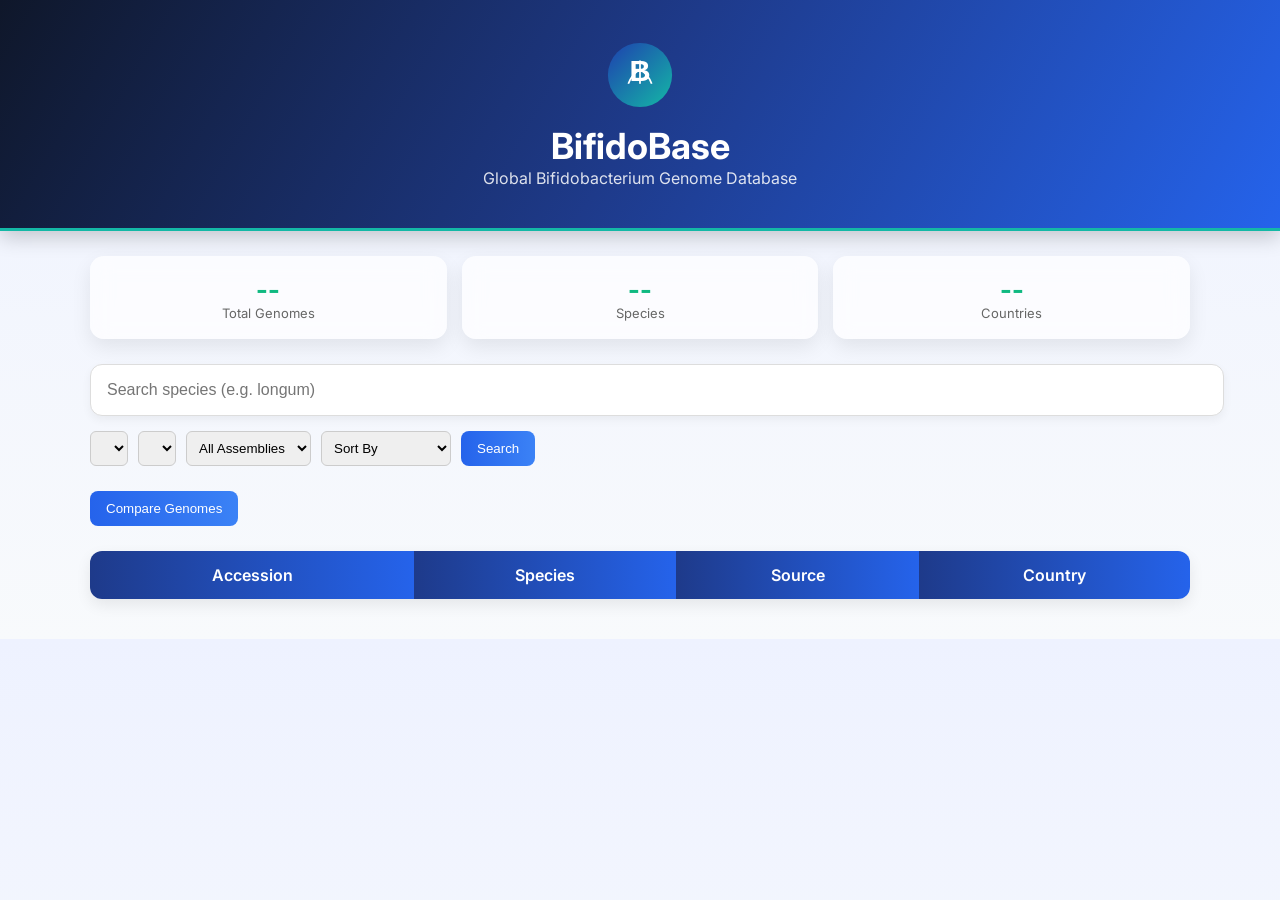
==== templates/index.html @ 85df411e "Initial commit - BifidoBase" ====
<!DOCTYPE html>
<html>
<head>
    <title>BifidoBase</title>

    <link href="https://fonts.googleapis.com/css2?family=Inter:wght@300;400;600;700&display=swap" rel="stylesheet">

    <style>
body {
    margin: 0;
    font-family: 'Inter', sans-serif;
    background: linear-gradient(180deg, #eef2ff, #f8fafc);
}

/* ===== HEADER ===== */
.header {
    background: linear-gradient(120deg, #0f172a, #1e3a8a, #2563eb);
    color: white;
    padding: 40px 20px;
    text-align: center;
    box-shadow: 0 6px 20px rgba(0,0,0,0.2);
    border-bottom: 3px solid #14b8a6; /* FIXED missing ; */
}

.logo-img {
    width: 70px;
    margin-bottom: 10px;
}

.title {
    font-size: 36px;
    font-weight: 700;
}

.subtitle {
    font-size: 16px;
    opacity: 0.85;
}

/* ===== CONTAINER ===== */
.container {
    max-width: 1100px;
    margin: auto;
    padding: 25px;
}

/* ===== STATS ===== */
.stats {
    display: flex;
    gap: 15px;
    margin-bottom: 25px;
}

.stat-card {
    flex: 1;
    padding: 18px;
    border-radius: 14px;
    text-align: center;
    background: rgba(255,255,255,0.7);
    backdrop-filter: blur(10px);
    box-shadow: 0 8px 20px rgba(0,0,0,0.08);
    transition: all 0.25s ease;
}

.stat-card:hover {
    transform: translateY(-5px);
}

.stat-value {
    font-size: 26px;
    font-weight: bold;
    color: #10b981;
}

.stat-label {
    font-size: 13px;
    color: #666;
}

/* ===== SEARCH ===== */
.search-box {
    margin-bottom: 15px;
}

#searchBox {
    width: 100%;
    padding: 16px;
    font-size: 16px;
    border-radius: 12px;
    border: 1px solid #ddd;
    box-shadow: 0 4px 10px rgba(0,0,0,0.05);
}

/* ===== FILTERS ===== */
.filters {
    display: flex;
    gap: 10px;
    flex-wrap: wrap;
    margin-bottom: 15px;
}

select {
    padding: 8px;
    border-radius: 6px;
    border: 1px solid #ccc;
}

/* ===== BUTTONS ===== */
button {
    background: linear-gradient(90deg, #2563eb, #3b82f6);
    color: white;
    border: none;
    padding: 10px 16px;
    border-radius: 8px;
    cursor: pointer;
    transition: all 0.2s ease;
}

button:hover {
    transform: scale(1.05);
    background: linear-gradient(90deg, #2563eb, #14b8a6);
}

/* ===== COMPARE BUTTON ===== */
.compare-btn {
    margin: 10px 0;
}

/* ===== TABLE ===== */
table {
    width: 100%;
    border-collapse: collapse;
    margin-top: 15px;
    background: white;
    border-radius: 12px;
    overflow: hidden;
    box-shadow: 0 6px 15px rgba(0,0,0,0.08);
}

th {
    background: linear-gradient(90deg, #1e3a8a, #2563eb);
    color: white;
    padding: 14px;
    font-weight: 600;
}

td {
    padding: 12px;
    border-bottom: 1px solid #eee;
}

tr:hover {
    background: #f1f5ff;
}

/* ===== RESULT COUNT ===== */
#resultCount {
    margin: 10px 0;
    font-weight: 500;
}

/* ===== PAGINATION ===== */
#pagination {
    margin-top: 15px;
    text-align: center;
}
    </style>
</head>

<body>

<!-- HEADER -->
<div class="header">
    <img src="/static/logo.svg" class="logo-img">
    <div class="title">BifidoBase</div>
    <div class="subtitle">Global Bifidobacterium Genome Database</div>
</div>

<div class="container">

    <!-- STATS -->
    <div class="stats">
        <div class="stat-card">
            <div class="stat-value" id="totalGenomes">--</div>
            <div class="stat-label">Total Genomes</div>
        </div>

        <div class="stat-card">
            <div class="stat-value" id="totalSpecies">--</div>
            <div class="stat-label">Species</div>
        </div>

        <div class="stat-card">
            <div class="stat-value" id="totalCountries">--</div>
            <div class="stat-label">Countries</div>
        </div>
    </div>

    <!-- SEARCH -->
    <div class="search-box">
        <input type="text" id="searchBox" placeholder="Search species (e.g. longum)">
        <div id="suggestions"></div>
    </div>

    <!-- FILTERS -->
    <div class="filters">
        <select id="sourceFilter"></select>
        <select id="countryFilter"></select>

        <select id="assemblyFilter">
            <option value="">All Assemblies</option>
            <option value="refseq">RefSeq</option>
            <option value="genbank">GenBank</option>
        </select>

        <select id="sortFilter">
            <option value="">Sort By</option>
            <option value="genome_size_desc">Genome Size ↓</option>
            <option value="genome_size_asc">Genome Size ↑</option>
            <option value="gc_content_desc">GC ↓</option>
            <option value="gc_content_asc">GC ↑</option>
        </select>

        <button onclick="searchData()">Search</button>
    </div>

    <div id="resultCount"></div>

    <!-- COMPARE BUTTON -->
    <a href="/compare-page">
        <button class="compare-btn">Compare Genomes</button>
    </a>

    <!-- TABLE -->
    <table>
        <thead>
            <tr>
                <th>Accession</th>
                <th>Species</th>
                <th>Source</th>
                <th>Country</th>
            </tr>
        </thead>
        <tbody id="resultsTable"></tbody>
    </table>

    <div id="pagination"></div>

</div>

<script src="{{ url_for('static', filename='script.js') }}"></script>

</body>
</html>
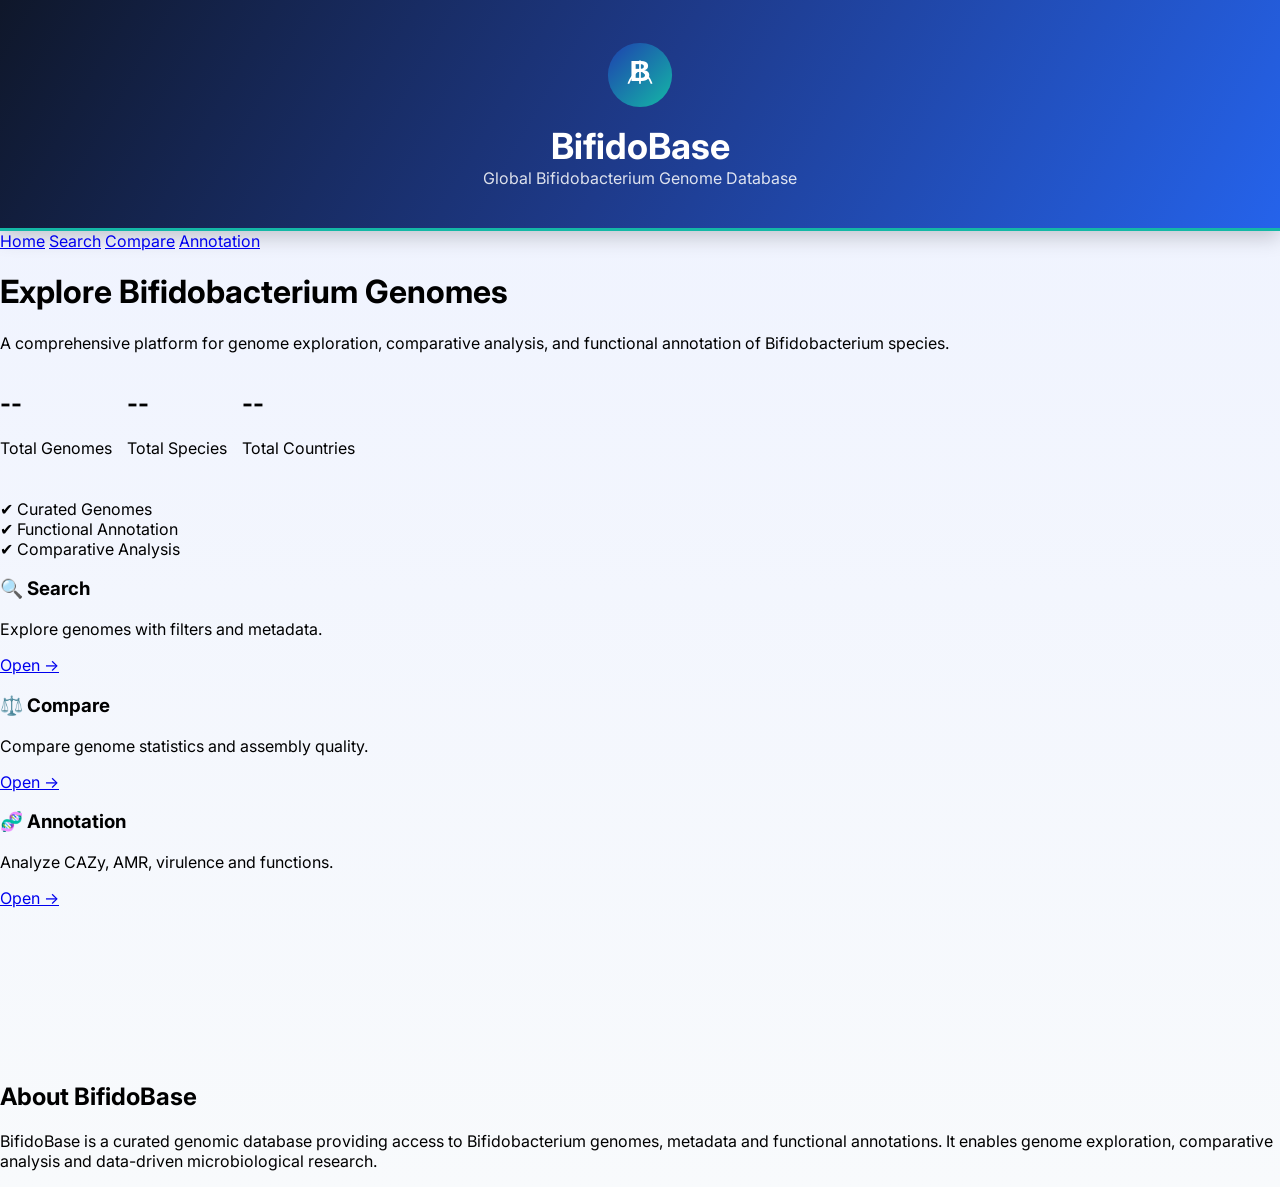
==== commit d44ccc9d: "Auto update: 2026-03-30_17-43" ====
--- a/templates/index.html
+++ b/templates/index.html
@@ -4,7 +4,7 @@
     <title>BifidoBase</title>
 
     <link href="https://fonts.googleapis.com/css2?family=Inter:wght@300;400;600;700&display=swap" rel="stylesheet">
-
+    <link rel="stylesheet" href="{{ url_for('static', filename='style.css') }}">
     <style>
 body {
     margin: 0;
@@ -12,6 +12,7 @@
     background: linear-gradient(180deg, #eef2ff, #f8fafc);
 }
 
+
 /* ===== HEADER ===== */
 .header {
     background: linear-gradient(120deg, #0f172a, #1e3a8a, #2563eb);
@@ -78,9 +79,6 @@
 }
 
 /* ===== SEARCH ===== */
-.search-box {
-    margin-bottom: 15px;
-}
 
 #searchBox {
     width: 100%;
@@ -142,11 +140,13 @@
     color: white;
     padding: 14px;
     font-weight: 600;
+    text-align: center;
 }
 
 td {
     padding: 12px;
     border-bottom: 1px solid #eee;
+    text-align: center;
 }
 
 tr:hover {
@@ -175,80 +175,74 @@
     <div class="title">BifidoBase</div>
     <div class="subtitle">Global Bifidobacterium Genome Database</div>
 </div>
-
-<div class="container">
-
-    <!-- STATS -->
-    <div class="stats">
-        <div class="stat-card">
-            <div class="stat-value" id="totalGenomes">--</div>
-            <div class="stat-label">Total Genomes</div>
-        </div>
-
-        <div class="stat-card">
-            <div class="stat-value" id="totalSpecies">--</div>
-            <div class="stat-label">Species</div>
-        </div>
-
-        <div class="stat-card">
-            <div class="stat-value" id="totalCountries">--</div>
-            <div class="stat-label">Countries</div>
-        </div>
-    </div>
-
-    <!-- SEARCH -->
-    <div class="search-box">
-        <input type="text" id="searchBox" placeholder="Search species (e.g. longum)">
-        <div id="suggestions"></div>
-    </div>
-
-    <!-- FILTERS -->
-    <div class="filters">
-        <select id="sourceFilter"></select>
-        <select id="countryFilter"></select>
-
-        <select id="assemblyFilter">
-            <option value="">All Assemblies</option>
-            <option value="refseq">RefSeq</option>
-            <option value="genbank">GenBank</option>
-        </select>
-
-        <select id="sortFilter">
-            <option value="">Sort By</option>
-            <option value="genome_size_desc">Genome Size ↓</option>
-            <option value="genome_size_asc">Genome Size ↑</option>
-            <option value="gc_content_desc">GC ↓</option>
-            <option value="gc_content_asc">GC ↑</option>
-        </select>
-
-        <button onclick="searchData()">Search</button>
-    </div>
-
-    <div id="resultCount"></div>
-
-    <!-- COMPARE BUTTON -->
-    <a href="/compare-page">
-        <button class="compare-btn">Compare Genomes</button>
-    </a>
-
-    <!-- TABLE -->
-    <table>
-        <thead>
-            <tr>
-                <th>Accession</th>
-                <th>Species</th>
-                <th>Source</th>
-                <th>Country</th>
-            </tr>
-        </thead>
-        <tbody id="resultsTable"></tbody>
-    </table>
-
-    <div id="pagination"></div>
-
-</div>
-
-<script src="{{ url_for('static', filename='script.js') }}"></script>
-
+<div class="navbar">
+    <a href="/">Home</a>
+    <a href="/search-page">Search</a>
+    <a href="/compare-page">Compare</a>
+    <a href="/annotation">Annotation</a>
+</div>
+<div class="hero">
+    <h1>Explore Bifidobacterium Genomes</h1>
+    <p>
+        A comprehensive platform for genome exploration, comparative analysis,
+        and functional annotation of Bifidobacterium species.
+    </p>
+</div>
+<div class="section-divider"></div>
+<!-- STATS -->
+<div class="stats">
+    <div class="stat-box">
+        <h2 id="totalGenomes">--</h2>
+        <p>Total Genomes</p>
+    </div>
+    <div class="stat-box">
+        <h2 id="totalSpecies">--</h2>
+        <p>Total Species</p>
+    </div>
+    <div class="stat-box">
+        <h2 id="totalCountries">--</h2>
+        <p>Total Countries</p>
+    </div>
+</div>
+<div class="info-strip">
+    <div>✔ Curated Genomes</div>
+    <div>✔ Functional Annotation</div>
+    <div>✔ Comparative Analysis</div>
+</div>
+<!-- FEATURES -->
+<div class="features">
+
+    <div class="feature-card">
+        <h3>🔍 Search</h3>
+        <p>Explore genomes with filters and metadata.</p>
+        <a href="/search-page">Open →</a>
+    </div>
+
+    <div class="feature-card">
+        <h3>⚖️ Compare</h3>
+        <p>Compare genome statistics and assembly quality.</p>
+        <a href="/compare-page">Open →</a>
+    </div>
+
+    <div class="feature-card">
+        <h3>🧬 Annotation</h3>
+        <p>Analyze CAZy, AMR, virulence and functions.</p>
+        <a href="/annotation">Open →</a>
+    </div>
+
+</div>
+<canvas id="genomeChart"></canvas>
+<!-- ABOUT -->
+<div class="about-preview">
+    <h2>About BifidoBase</h2>
+    <p>
+        BifidoBase is a curated genomic database providing access to 
+        Bifidobacterium genomes, metadata and functional annotations. 
+        It enables genome exploration, comparative analysis and 
+        data-driven microbiological research.
+    </p>
+</div>
+<script src="/static/script.js"></script>
 </body>
 </html>
+
